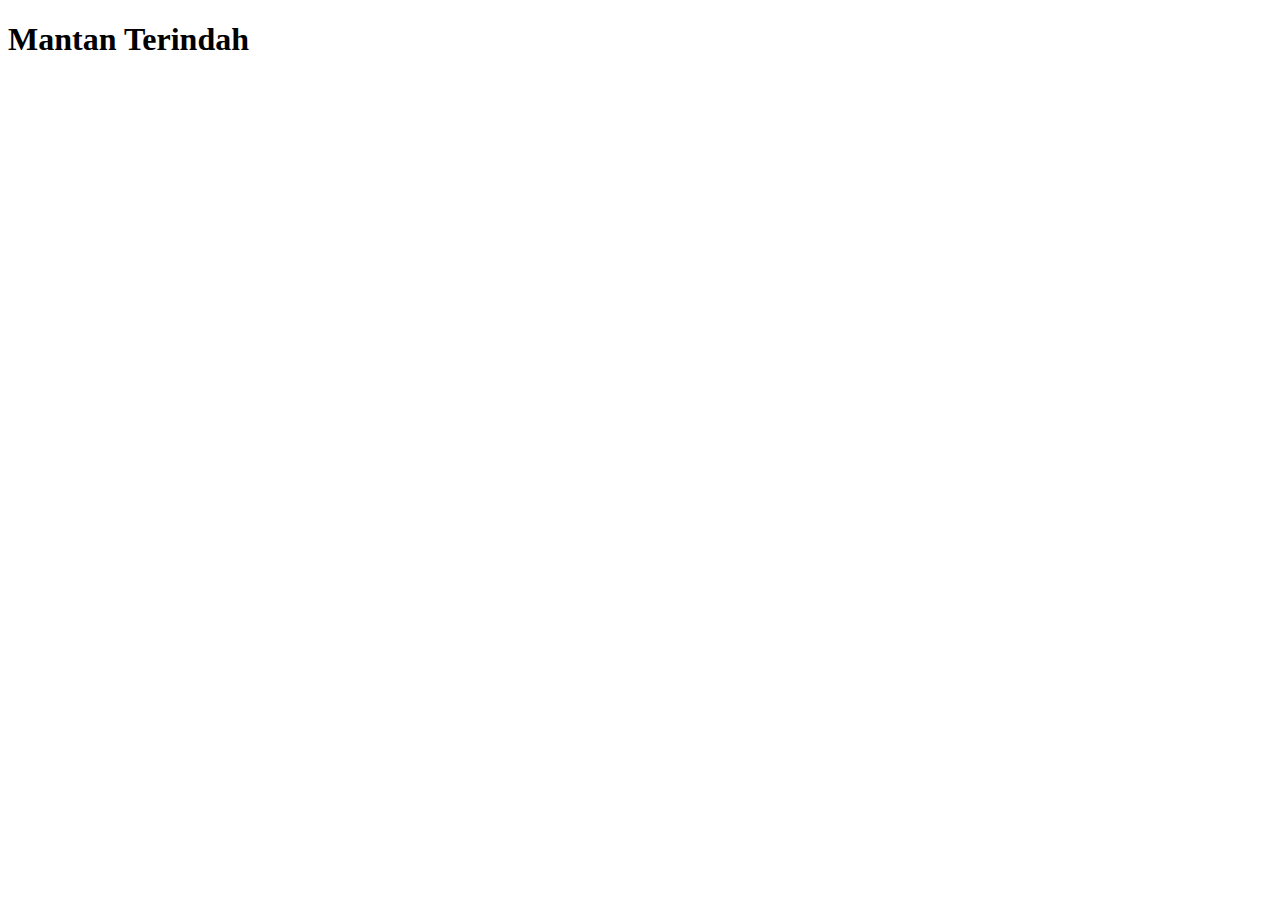
==== index.html @ 925c557b "first commit" ====
<!DOCTYPE html>
<html lang="en">
<head>
    <meta charset="UTF-8">
    <meta name="viewport" content="width=device-width, initial-scale=1.0">
    <title>Document</title>
</head>
<body>
    <h1>Mantan Terindah</h1>
</body>
</html>
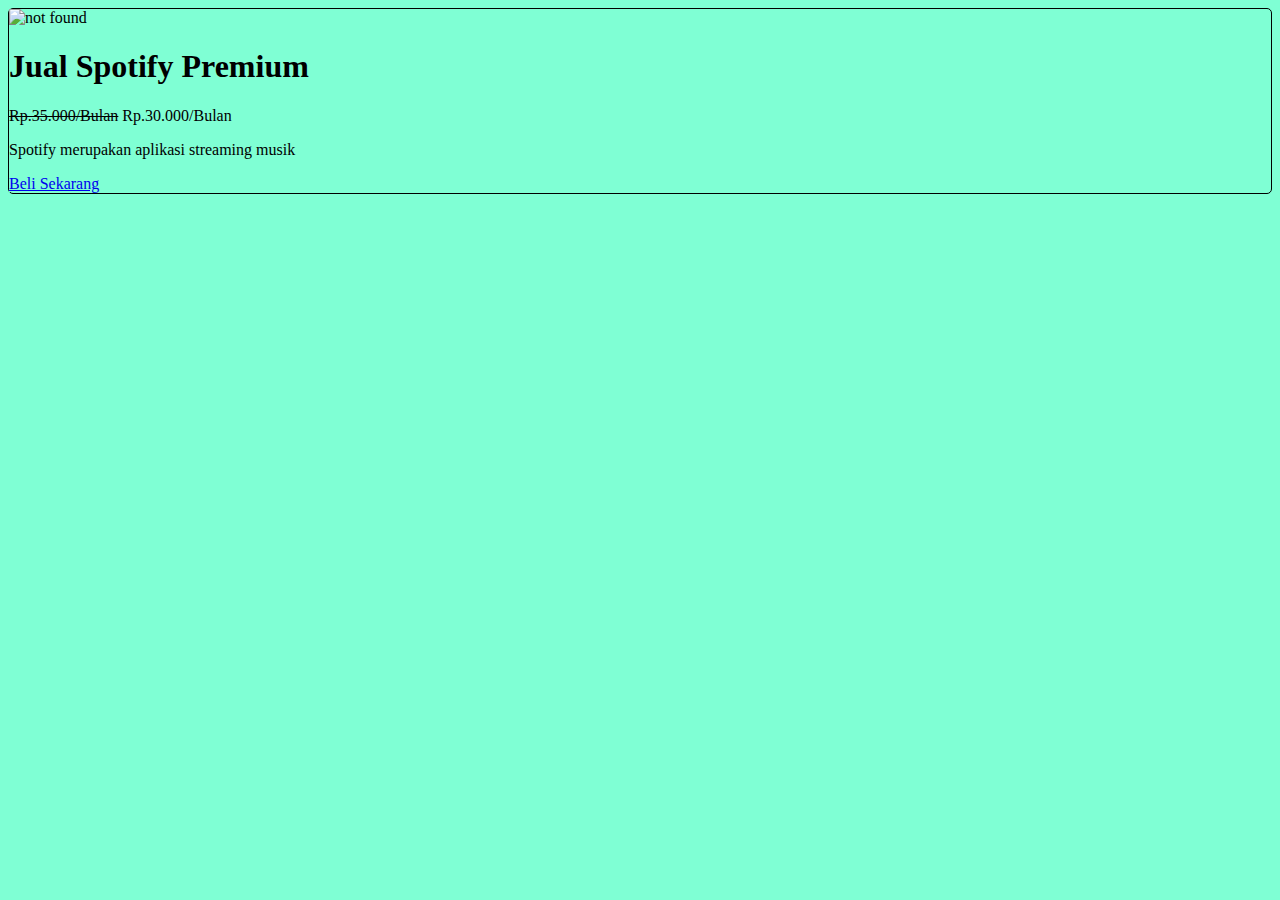
==== commit b020d26d: "web dagang" ====
--- a/index.html
+++ b/index.html
@@ -4,8 +4,15 @@
     <meta charset="UTF-8">
     <meta name="viewport" content="width=device-width, initial-scale=1.0">
     <title>Document</title>
+    <link rel="stylesheet" href="style.css">
 </head>
 <body>
-    <h1>Mantan Terindah</h1>
+    <div class="kotak">
+        <img src="https://www.freepnglogos.com/uploads/spotify-logo-png/spotify-download-logo-30.png" alt="not found" width="300px">
+        <h1>Jual Spotify Premium</h1>
+        <p><s>Rp.35.000/Bulan</s> Rp.30.000/Bulan</p>
+        <p>Spotify merupakan aplikasi streaming musik</p>
+        <a href="https://www.instagram.com/kwu_kmti/">Beli Sekarang</a>
+    </div>
 </body>
 </html>--- a/style.css
+++ b/style.css
@@ -0,0 +1,7 @@
+*{
+    background-color: aquamarine;
+}
+.kotak {
+    border: 1px solid black;
+    border-radius: 5px;
+}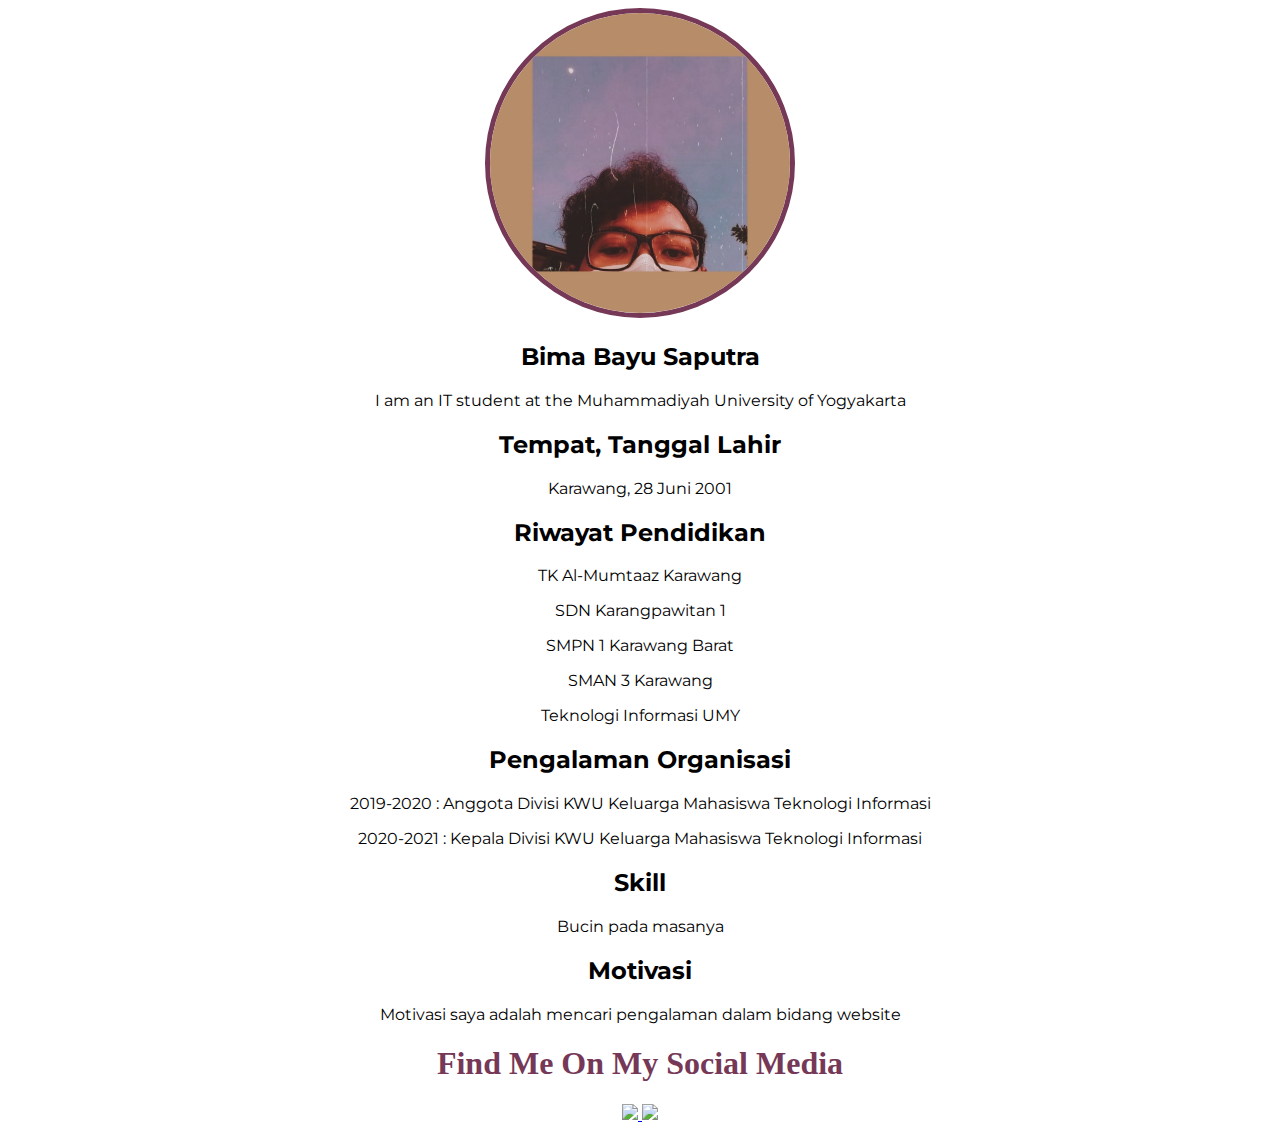
==== commit 51245f3f: "CV" ====
--- a/index.html
+++ b/index.html
@@ -3,16 +3,64 @@
 <head>
     <meta charset="UTF-8">
     <meta name="viewport" content="width=device-width, initial-scale=1.0">
-    <title>Document</title>
     <link rel="stylesheet" href="style.css">
-</head>
-<body>
-    <div class="kotak">
-        <img src="https://www.freepnglogos.com/uploads/spotify-logo-png/spotify-download-logo-30.png" alt="not found" width="300px">
-        <h1>Jual Spotify Premium</h1>
-        <p><s>Rp.35.000/Bulan</s> Rp.30.000/Bulan</p>
-        <p>Spotify merupakan aplikasi streaming musik</p>
-        <a href="https://www.instagram.com/kwu_kmti/">Beli Sekarang</a>
-    </div>
+
+    <title>Bima Bayu Saputra 20190140011</title>
+  </head>
+  <body>
+    <section>
+      <div class="first">
+        <img src="poto pkw.jpeg">
+        <h2>Bima Bayu Saputra</h2>
+        <p>I am an IT student at the Muhammadiyah University of Yogyakarta </p>
+        </div>
+    </section>
+    <section>
+        <div class="TTL">
+            <h2>Tempat, Tanggal Lahir</h2>
+            <p>Karawang, 28 Juni 2001</p>
+        </div>
+    </section>
+    <section>
+        <div class="pddkn">
+            <h2>Riwayat Pendidikan</h2>
+            <p>TK Al-Mumtaaz Karawang</p>
+            <p>SDN Karangpawitan 1</p>
+            <p>SMPN 1 Karawang Barat</p>
+            <p>SMAN 3 Karawang</p>
+            <p>Teknologi Informasi UMY</p>
+        </div>
+    </section>
+    <section>
+        <div class="org">
+            <h2>Pengalaman Organisasi</h2>
+            <p>2019-2020 : Anggota Divisi KWU Keluarga Mahasiswa Teknologi Informasi</p>
+            <p>2020-2021 : Kepala Divisi KWU Keluarga Mahasiswa Teknologi Informasi</p>
+        </div>
+    </section>
+    <section>
+        <div class="skill">
+            <h2>Skill</h2>
+            <p>Bucin pada masanya</p>
+        </div>
+    </section>
+    <section>
+        <div class="mtvs">
+            <h2>Motivasi</h2>
+            <p>Motivasi saya adalah mencari pengalaman dalam bidang website</p>
+        </div>
+    </section>
+    <section>
+        <div class="sosmed">
+            <th colspan="2"><h1 style="font-family: 'Times New Roman', Times, serif; color:#763857">Find Me On My Social Media</h1></th>
+                <a href="https://www.instagram.com/bimabs28">
+                    <img src="https://cdn2.iconfinder.com/data/icons/social-icons-33/128/Instagram-512.png" width="50px">
+                </a>
+                    
+                 <a href="https://www.twitter.com/bimabs28">
+                    <img src="https://cdn4.iconfinder.com/data/icons/social-media-icons-the-circle-set/48/twitter_circle-512.png" width="50px">
+                </a>
+        </div>
+    </section>
 </body>
 </html>--- a/style.css
+++ b/style.css
@@ -1,7 +1,40 @@
+@import url('https://fonts.googleapis.com/css2?family=Montserrat:ital,wght@0,100;0,200;0,300;0,400;0,500;0,600;0,700;0,800;0,900;1,100;1,200;1,300;1,400;1,500;1,600;1,700;1,800;1,900&display=swap');
 *{
-    background-color: aquamarine;
+  
+  font-family: 'Montserrat', sans-serif;
 }
-.kotak {
-    border: 1px solid black;
-    border-radius: 5px;
+
+.first{
+  text-align: center;
+}
+
+.first img{
+  border-radius: 50%;
+  width: 300px;
+  border: 5px solid #763857;
+}
+
+.TTL{
+    text-align: center;
+}
+
+.pddkn{
+    text-align: center;
+}
+
+.org{
+    text-align: center;
+}
+
+.skill{
+    text-align: center;
+}
+
+.mtvs{
+    text-align: center;
+}
+
+.sosmed{
+    text-align: center;
+    justify-content: center;
 }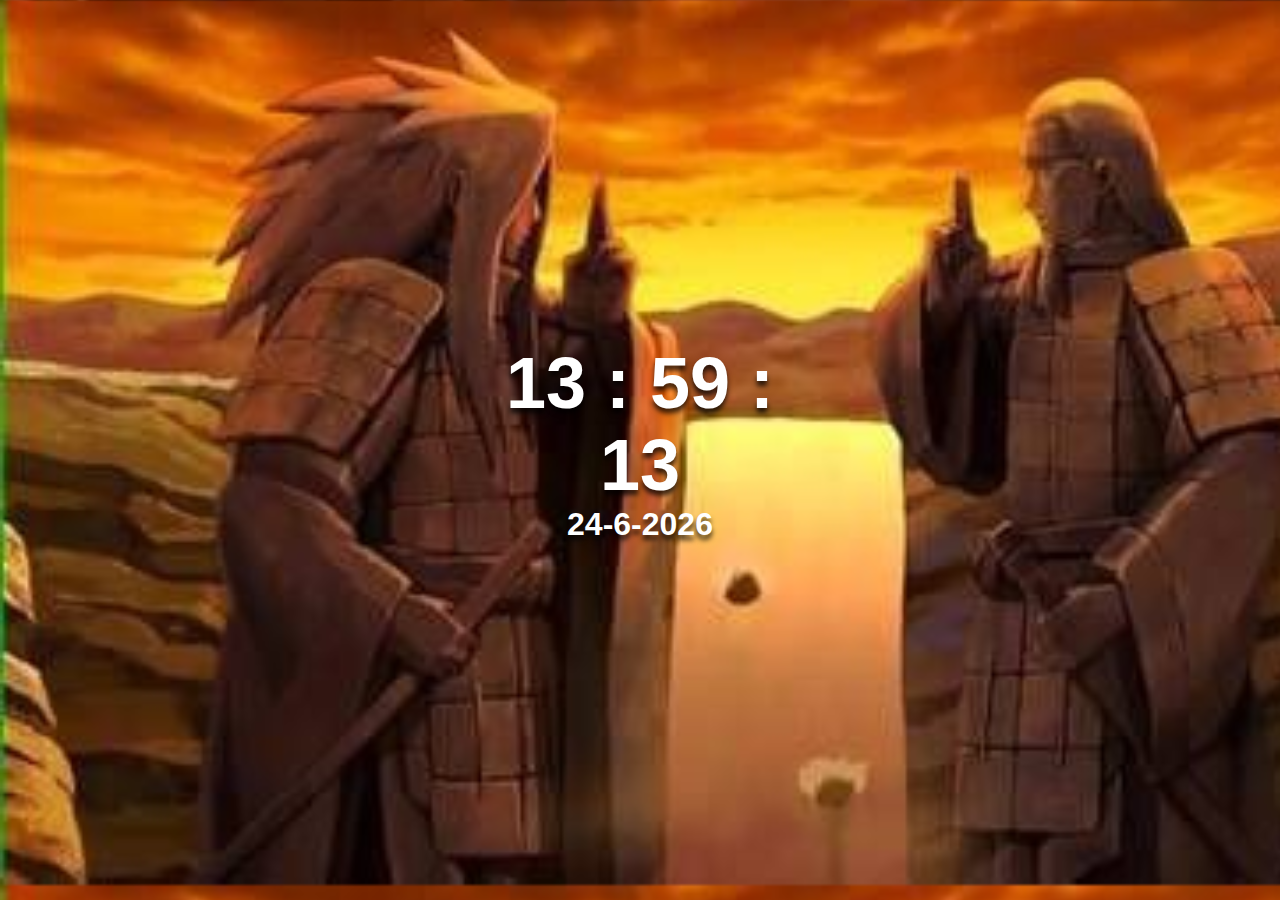
==== commit 6d71620a: "Tugas 3" ====
--- a/index.html
+++ b/index.html
@@ -1,66 +1,17 @@
 <!DOCTYPE html>
 <html lang="en">
-<head>
-    <meta charset="UTF-8">
-    <meta name="viewport" content="width=device-width, initial-scale=1.0">
-    <link rel="stylesheet" href="style.css">
-
-    <title>Bima Bayu Saputra 20190140011</title>
+  <head>
+    <meta charset="UTF-8" />
+    <meta http-equiv="X-UA-Compatible" content="IE=edge" />
+    <meta name="viewport" content="width=device-width, initial-scale=1.0" />
+    <title>Document</title>
+    <link rel="stylesheet" href="style.css" />
   </head>
   <body>
-    <section>
-      <div class="first">
-        <img src="poto pkw.jpeg">
-        <h2>Bima Bayu Saputra</h2>
-        <p>I am an IT student at the Muhammadiyah University of Yogyakarta </p>
-        </div>
-    </section>
-    <section>
-        <div class="TTL">
-            <h2>Tempat, Tanggal Lahir</h2>
-            <p>Karawang, 28 Juni 2001</p>
-        </div>
-    </section>
-    <section>
-        <div class="pddkn">
-            <h2>Riwayat Pendidikan</h2>
-            <p>TK Al-Mumtaaz Karawang</p>
-            <p>SDN Karangpawitan 1</p>
-            <p>SMPN 1 Karawang Barat</p>
-            <p>SMAN 3 Karawang</p>
-            <p>Teknologi Informasi UMY</p>
-        </div>
-    </section>
-    <section>
-        <div class="org">
-            <h2>Pengalaman Organisasi</h2>
-            <p>2019-2020 : Anggota Divisi KWU Keluarga Mahasiswa Teknologi Informasi</p>
-            <p>2020-2021 : Kepala Divisi KWU Keluarga Mahasiswa Teknologi Informasi</p>
-        </div>
-    </section>
-    <section>
-        <div class="skill">
-            <h2>Skill</h2>
-            <p>Bucin pada masanya</p>
-        </div>
-    </section>
-    <section>
-        <div class="mtvs">
-            <h2>Motivasi</h2>
-            <p>Motivasi saya adalah mencari pengalaman dalam bidang website</p>
-        </div>
-    </section>
-    <section>
-        <div class="sosmed">
-            <th colspan="2"><h1 style="font-family: 'Times New Roman', Times, serif; color:#763857">Find Me On My Social Media</h1></th>
-                <a href="https://www.instagram.com/bimabs28">
-                    <img src="https://cdn2.iconfinder.com/data/icons/social-icons-33/128/Instagram-512.png" width="50px">
-                </a>
-                    
-                 <a href="https://www.twitter.com/bimabs28">
-                    <img src="https://cdn4.iconfinder.com/data/icons/social-media-icons-the-circle-set/48/twitter_circle-512.png" width="50px">
-                </a>
-        </div>
-    </section>
-</body>
-</html>+    <h1 class="jam-box">
+      <div id="jam">h : m : s</div>
+      <div id="tanggal">tgl - bln - thn</div>
+      <script src="script.js"></script>
+    </h1>
+  </body>
+</html>
--- a/style.css
+++ b/style.css
@@ -1,40 +1,24 @@
-@import url('https://fonts.googleapis.com/css2?family=Montserrat:ital,wght@0,100;0,200;0,300;0,400;0,500;0,600;0,700;0,800;0,900;1,100;1,200;1,300;1,400;1,500;1,600;1,700;1,800;1,900&display=swap');
-*{
-  
-  font-family: 'Montserrat', sans-serif;
-}
-
-.first{
+body {
+  background: url(patung\ madara\ hashirama.jpg);
+  background-size: cover;
+  padding: 200px 450px;
+  color: white;
+  font-size: 100px;
+  font-family: sans-serif;
+  display: flex;
+  justify-content: center;
+  align-items: center;
   text-align: center;
 }
 
-.first img{
-  border-radius: 50%;
-  width: 300px;
-  border: 5px solid #763857;
+#jam {
+  font-size: 4.5pc;
 }
-
-.TTL{
-    text-align: center;
+#tanggal {
+  font-size: 2pc;
 }
-
-.pddkn{
-    text-align: center;
+#jam,
+#tanggal {
+  text-shadow: 0 5px 5px #000000bb;
+  justify-content: center;
 }
-
-.org{
-    text-align: center;
-}
-
-.skill{
-    text-align: center;
-}
-
-.mtvs{
-    text-align: center;
-}
-
-.sosmed{
-    text-align: center;
-    justify-content: center;
-}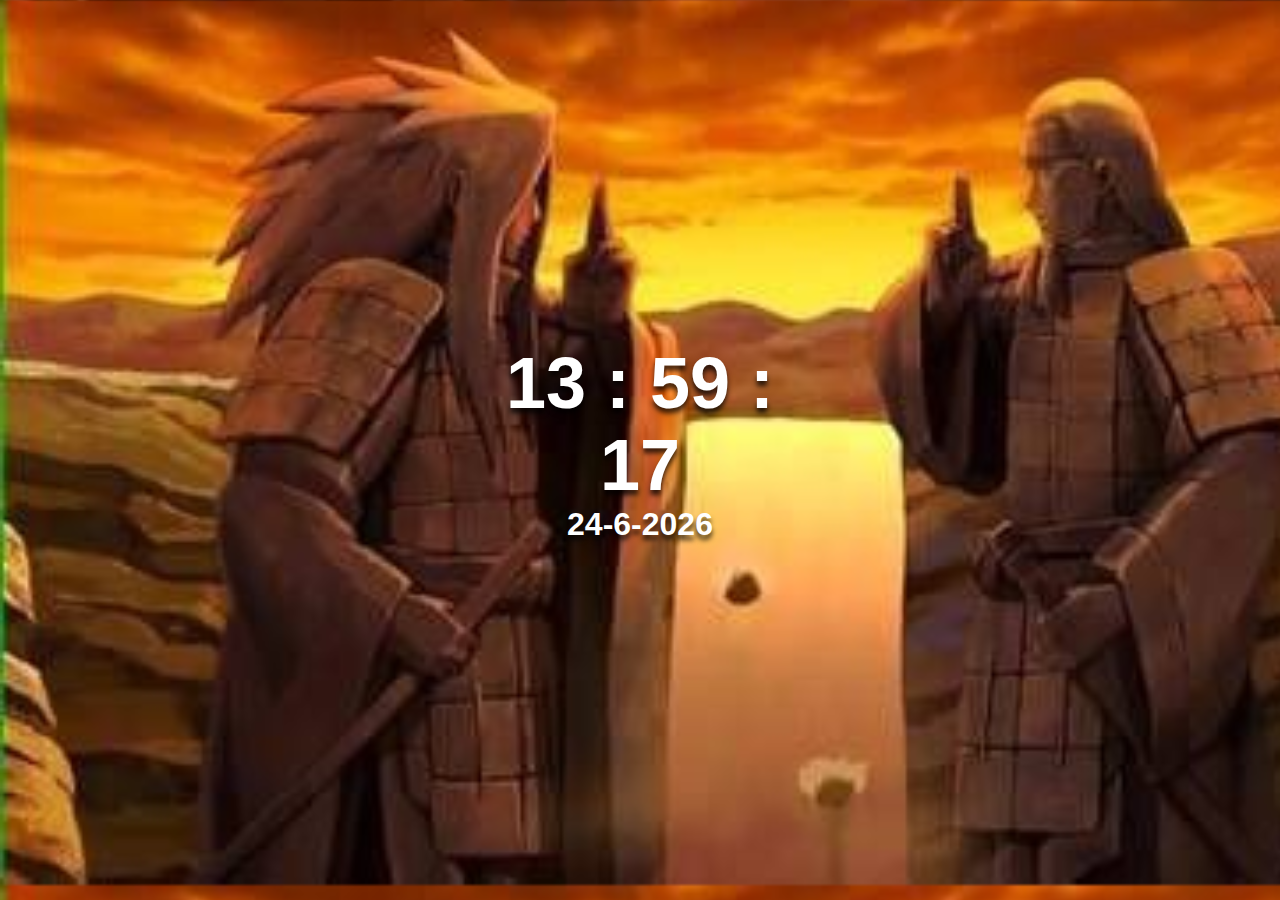
==== commit 3713aa96: "tugas 3" ====
--- a/index.html
+++ b/index.html
@@ -4,7 +4,7 @@
     <meta charset="UTF-8" />
     <meta http-equiv="X-UA-Compatible" content="IE=edge" />
     <meta name="viewport" content="width=device-width, initial-scale=1.0" />
-    <title>Document</title>
+    <title>Watch Digital</title>
     <link rel="stylesheet" href="style.css" />
   </head>
   <body>
--- a/style.css
+++ b/style.css
@@ -4,7 +4,7 @@
   padding: 200px 450px;
   color: white;
   font-size: 100px;
-  font-family: sans-serif;
+  font-family: 'Montserrat', sans-serif;
   display: flex;
   justify-content: center;
   align-items: center;
